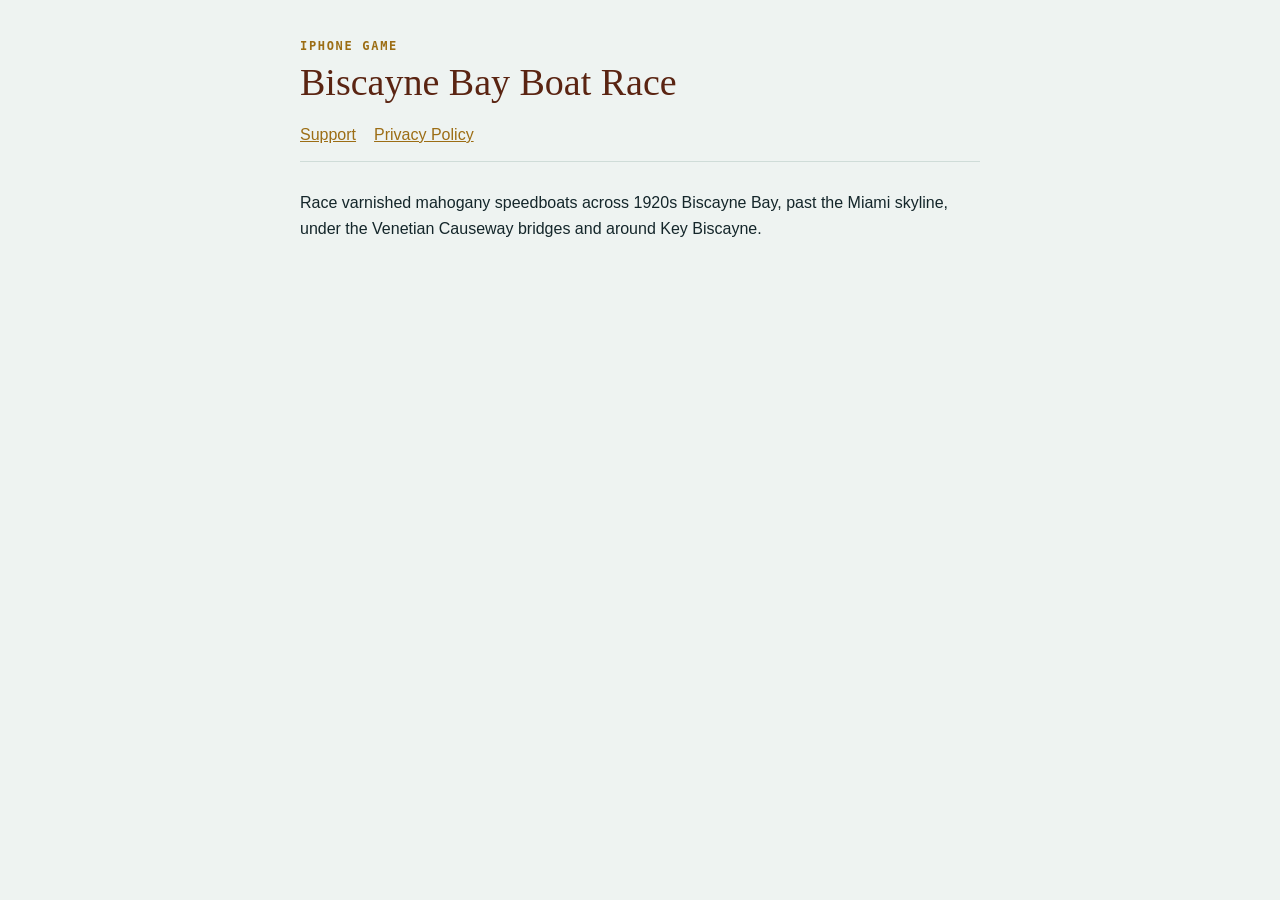
==== index.html @ 75ad915d "Privacy policy and support pages for Biscayne Bay Boat Race Co-Authored-By: Claude Opus 5.5 (1M cont" ====
<!doctype html><html lang="en"><head><meta charset="utf-8"><meta name="viewport" content="width=device-width, initial-scale=1">
<title>Biscayne Bay Boat Race</title><link rel="stylesheet" href="style.css"></head><body><main>
<div class="eyebrow">iPhone game</div><h1>Biscayne Bay Boat Race</h1>
<nav><a href="support.html">Support</a><a href="privacy.html">Privacy Policy</a></nav>
<p>Race varnished mahogany speedboats across 1920s Biscayne Bay, past the Miami skyline, under the Venetian Causeway bridges and around Key Biscayne.</p>
</main></body></html>
---- style.css ----
:root { --ground:#eef3f1; --ink:#14262a; --muted:#4f6468; --mahogany:#5a2412; --brass:#9c6d14; --rule:#cfdcd8; }
@media (prefers-color-scheme: dark) { :root { --ground:#0c1b1f; --ink:#e8efec; --muted:#9fb3b1; --mahogany:#e9b99e; --brass:#e2b54f; --rule:#23403f; } }
* { box-sizing: border-box; }
body { margin:0; background:var(--ground); color:var(--ink); font:16px/1.6 -apple-system, "Helvetica Neue", Arial, sans-serif; padding:40px 16px 64px; }
main { max-width:680px; margin:0 auto; }
.eyebrow { font:600 12px/1 ui-monospace, Menlo, monospace; letter-spacing:.14em; text-transform:uppercase; color:var(--brass); }
h1 { font:400 38px/1.1 Georgia, "Times New Roman", serif; color:var(--mahogany); margin:10px 0 6px; }
h2 { font-size:18px; margin:32px 0 6px; }
p, li { color:var(--ink); } .muted { color:var(--muted); }
a { color:var(--brass); }
nav { display:flex; gap:18px; margin:18px 0 28px; padding-bottom:14px; border-bottom:1px solid var(--rule); }
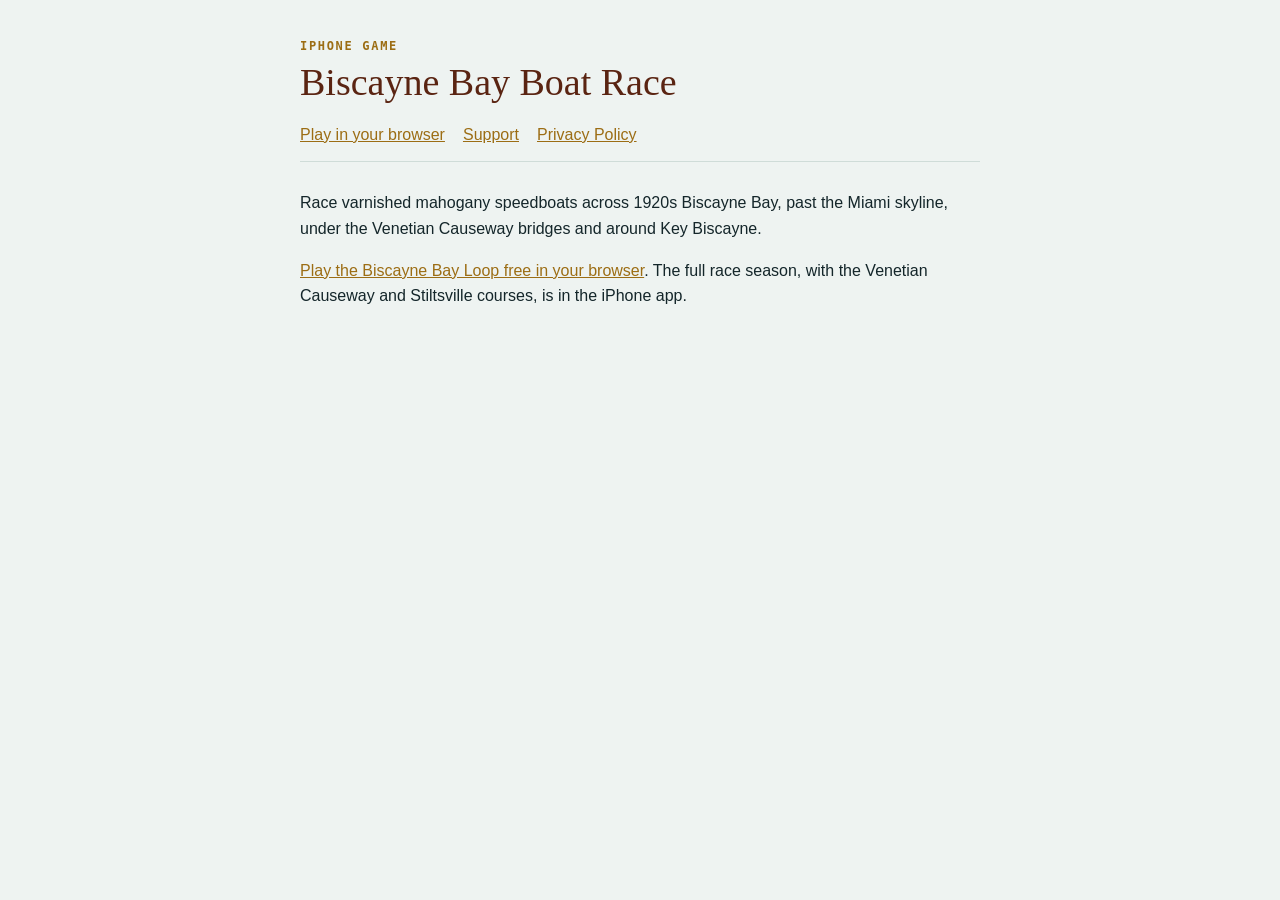
==== commit 880a07e2: "Link the browser demo from the landing page Co-Authored-By: Claude Opus 5.5 (1M context) <noreply@an" ====
--- a/index.html
+++ b/index.html
@@ -1,6 +1,7 @@
 <!doctype html><html lang="en"><head><meta charset="utf-8"><meta name="viewport" content="width=device-width, initial-scale=1">
 <title>Biscayne Bay Boat Race</title><link rel="stylesheet" href="style.css"></head><body><main>
 <div class="eyebrow">iPhone game</div><h1>Biscayne Bay Boat Race</h1>
-<nav><a href="support.html">Support</a><a href="privacy.html">Privacy Policy</a></nav>
+<nav><a href="play/">Play in your browser</a><a href="support.html">Support</a><a href="privacy.html">Privacy Policy</a></nav>
 <p>Race varnished mahogany speedboats across 1920s Biscayne Bay, past the Miami skyline, under the Venetian Causeway bridges and around Key Biscayne.</p>
+<p><a href="play/">Play the Biscayne Bay Loop free in your browser</a>. The full race season, with the Venetian Causeway and Stiltsville courses, is in the iPhone app.</p>
 </main></body></html>
